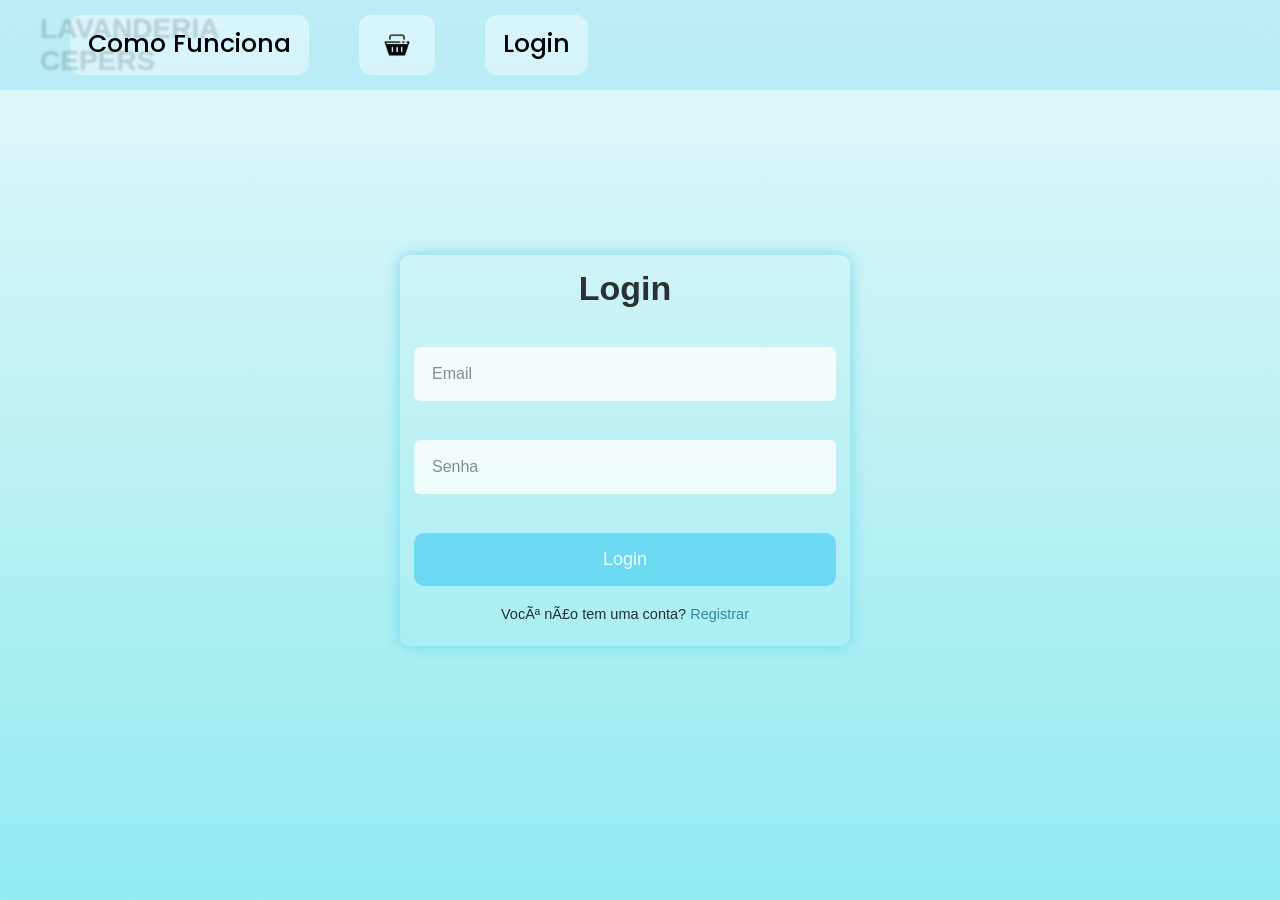
==== RF001_Login/index.html @ 3869cefd "RF001-login" ====
<!DOCTYPE html>
<html lang="en">
<head>
    <meta charset="pt-br">
    <meta name="viewport" content="width=device-width, initial-scale=1.0">
    <title>Login</title>
    <link rel="stylesheet" href="style.css">
    <link rel="preconnect" href="https://fonts.googleapis.com">
<link rel="preconnect" href="https://fonts.gstatic.com" crossorigin>
<link href="https://fonts.googleapis.com/css2?family=Bebas+Neue&family=Poppins:ital,wght@0,100;0,200;0,300;0,400;0,500;0,600;0,700;0,800;0,900;1,100;1,200;1,300;1,400;1,500;1,600;1,700;1,800;1,900&display=swap" rel="stylesheet">
</head>
<body>
    
    <div class="container">
        <div class="form-box active" id="login-form">
           <form action="">
  <h2>Login</h2>
  <input type="Email" name="Email" placeholder="Email" required>
  <input type="password" name="Senha" placeholder="Senha" required>
  <button type="submit" name="Login">Login</button>
  <p>Você não tem uma conta? <a href="#" onclick="showForm('registrar-form')">Registrar</a></p>
  
  <!-- ✅ adicione isso aqui -->
  <p id="mensagem-erro" style="display:none; color:red; text-align:center;">
    Email ou senha incorretos!
  </p>
            </form>
        </div>
    </div>

     <div class="container">
        <div class="form-box" id="registrar-form">
            <form action="">
                <h2>Registrar</h2>
                <input type="text" name="Name" placeholder="Nome" required>
                <input type="Email" name="Email" placeholder="Email" required>
                <input type="password" name="Senha" placeholder="Senha" required>
                <select name="role" required>
                    <option value="">Cliente ou Funcionário</option>
                    <option value="user">Cliente</option>
                    <option value="admin">Funcionário</option>

               </select>
                <button type="submit" name="registrar">Registrar</button>
                <p>Você já possui tem uma conta? <a href="#" onclick="showForm('login-form')">Login</a></p>
            </form>
        </div>
    </div>

    <nav class="navbar">
        <div class="logo" id="pginicial" img scr="">LAVANDERIA CEPERS</div>

        <div class="menu">
           <a href="#">Como Funciona</a>
           <a href="#"><img src="../Imagens/carrinho.png" alt="carrinho"></a>
           <a href="#" onclick="showForm('login-form')">Login</a>
        </div>
    </nav>
   
     <script src="script.js"></script>

<div class="background">
  <img src="login.logo.png" class="logo l1">
  <img src="login.logo.png" class="logo l2">
  <img src="login.logo.png" class="logo l3">
</div>

</div>
</body>
</html>
---- RF001_Login/style.css ----
:root{
    #indentidade
    --cor-principal:rgb(55 , 201 , 238);
    --cor-hover-primaria:rgb(92,212,242);

    #estrutura
    --cor-fundo: rgb(231, 247, 248);
    --cor-box: rgb(248, 252, 253);

    #texto
    --cor-texto:rgb(30, 41, 59);
}
*{
    margin: 0;
    padding: 0%;
    box-sizing: border-box;
    font-family:Arial, Helvetica, sans-serif;

}

body{
    display:flex;
    justify-content: center;    
    align-items: center;
    min-height: 100vh;
    background: linear-gradient( rgb(231, 247, 248) , rgb(145, 235, 240));
    color:var(--cor-principal);
    font-size: 55px;
}

.container {
    margin: 0 15px;
    opacity: 0.8;
  transition: transform 0.25s ease, box-shadow 0.25s ease;
  animation: fadeUp 0.4s ease-out forwards;
}
.container:hover{
    transform: scale(1.1);
}

.form-box{
    width: 100%;
    max-width: 450px;
    padding: 14px;
    background: var(--cor-principal);
    backdrop-filter: blur(10px);
    -webkit-backdrop-filter: blur(10px);
    border-radius: 10px;
    box-shadow: 0 0 15px rgb(92, 212, 242);
    display: none;
    
}

.form-box.active{
    display: block;
}

h2{
    font-size: 34px;
    text-align: center;
    margin-bottom: 20px;
    color: var(--cor-texto);
}
input,
select {
width: 100%;
padding: 18px;
background-color: rgb(255, 255, 255);
border-radius: 6px;
border: none;
outline: none;
font-size: 16px;
color: var(--cor-texto);
margin-bottom: 20px;
}   

button{
    width: 100%;
    padding: 16px;
    background: var(--cor-hover-primaria);
    border-radius: 10px;
    border: none;
    cursor: pointer;
    font-size: 18px;
    color: white;
    font-weight: 500;
    margin-bottom: 20px;
    transition: 0.25s ease;

}
button:hover{
    background: rgb(67, 157, 179);
    transform: scale(1.02);
    box-shadow: 0 12px 30px rgb(39, 111, 130);
}

p{
    font-size: 14.5px;
    text-align: center;
    margin-bottom: 10px;
}
p a {
color: rgb(20, 110, 146);
text-decoration: none;
}
p a :hover{
    text-decoration: underline;
}
.navbar{
    position: fixed;
    top: 0;
    left: 0;
    width: 100%;
    display: flex;
    justify-content: space-between;
    align-items: center;
    background: rgba(92,212,242,0.3);
    padding: 15px 40px;
    backdrop-filter: blur(10px);
    font-family: system-ui, -apple-system, BlinkMacSystemFont, 'Segoe UI', Roboto, Oxygen, Ubuntu, Cantarell, 'Open Sans', 'Helvetica Neue', sans-serif;
}
.menu{
    display: flex;
    gap: 20px;
    font-size: 25px;
}
.menu a{
    margin-left: 30px;
    font-family: "Poppins", sans-serif;
    text-decoration: none;
    color: var(--cor-texto);
    padding: 10px 18px;
    border-radius: 12px;
    font-weight: 500;
    background: rgba(255, 255, 255, 0.40);
    backdrop-filter:  (6px);
    transition: all 0.25s ease;
    

}
.menu a:hover{
    background: rgba(rgb(255, 255, 255), rgb(255, 255, 255), rgb(255, 255, 255), 0.55);
    transform: scale(1.1);
    transition: 0.25;
}
.logo{
    font-size: 28px;
    font-weight: bold;
}
.menu img{
    width: 40px;
    height: auto;
    padding: 0;
    display: block;
}

/* inicio */
body {
  margin: 0;
  overflow: hidden;
}

.background {
  position: fixed;
  width: 100%;
  height: 100%;
  z-index: -1;
}

/* estilo geral */
.logo {
  position: absolute;
  width: 80px;
  opacity: 0.15;
  filter: blur(1px);
}

/* posições iniciais + animação */
.l1 {
  left: 0%;
  right: 100%;
  top: 100%;
  animation: moveDiagonal 24s linear infinite;
}

.l2 {
  left: 10%;
  right: 100%;
  top: 100%;
  animation: moveDiagonal 24s linear infinite;
}

.l3 {
  left: 20%;
  right: 100%;
  top: 100%;
  animation: moveDiagonal 24s linear infinite;
}

.l4 {
  left: 100%;
  top: 70%;
  animation: moveLeft 22s linear infinite;
}

.l5 {
  left: 50%;
  top: 100%;
  animation: moveDiagonal 25s linear infinite;
}

/* animações */
@keyframes moveUp {
  from { transform: translateY(0); }
  to { transform: translateY(-120vh); }
}

@keyframes moveDown {
  from { transform: translateY(0); }
  to { transform: translateY(120vh); }
}

@keyframes moveRight {
  from { transform: translateX(0); }
  to { transform: translateX(120vw); }
}

@keyframes moveLeft {
  from { transform: translateX(0); }
  to { transform: translateX(-120vw); }
}

@keyframes moveDiagonal {
  from { transform: translate(0, 0); }
  to { transform: translate(100vw, -120vh); }
}
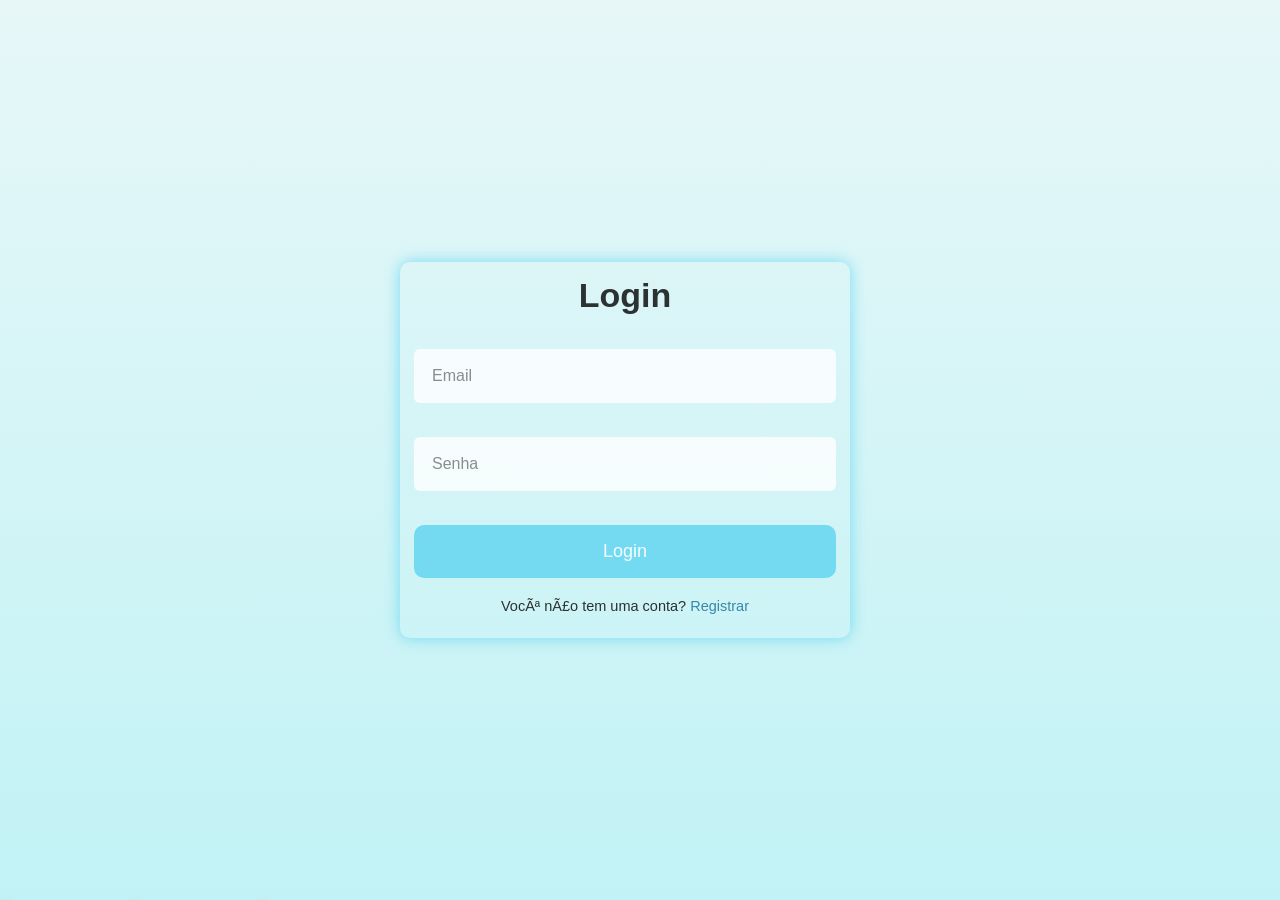
==== commit d14959d2: "pagina inicial e login livre de erros" ====
--- a/RF001_Login/index.html
+++ b/RF001_Login/index.html
@@ -47,16 +47,6 @@
         </div>
     </div>
 
-    <nav class="navbar">
-        <div class="logo" id="pginicial" img scr="">LAVANDERIA CEPERS</div>
-
-        <div class="menu">
-           <a href="#">Como Funciona</a>
-           <a href="#"><img src="../Imagens/carrinho.png" alt="carrinho"></a>
-           <a href="#" onclick="showForm('login-form')">Login</a>
-        </div>
-    </nav>
-   
      <script src="script.js"></script>
 
 <div class="background">
--- a/RF001_Login/style.css
+++ b/RF001_Login/style.css
@@ -1,7 +1,7 @@
 :root{
     #indentidade
-    --cor-principal:rgb(55 , 201 , 238);
-    --cor-hover-primaria:rgb(92,212,242);
+    --cor-principal:rgb(55, 201, 238);
+    --cor-hover-primaria:rgb(92, 212, 242);
 
     #estrutura
     --cor-fundo: rgb(231, 247, 248);
@@ -23,9 +23,9 @@
     justify-content: center;    
     align-items: center;
     min-height: 100vh;
-    background: linear-gradient( rgb(231, 247, 248) , rgb(145, 235, 240));
+    background: linear-gradient( rgb(231, 247, 248) , rgb(193, 242, 245));
     color:var(--cor-principal);
-    font-size: 55px;
+    font-size: 50px;
 }
 
 .container {
@@ -106,55 +106,7 @@
 p a :hover{
     text-decoration: underline;
 }
-.navbar{
-    position: fixed;
-    top: 0;
-    left: 0;
-    width: 100%;
-    display: flex;
-    justify-content: space-between;
-    align-items: center;
-    background: rgba(92,212,242,0.3);
-    padding: 15px 40px;
-    backdrop-filter: blur(10px);
-    font-family: system-ui, -apple-system, BlinkMacSystemFont, 'Segoe UI', Roboto, Oxygen, Ubuntu, Cantarell, 'Open Sans', 'Helvetica Neue', sans-serif;
-}
-.menu{
-    display: flex;
-    gap: 20px;
-    font-size: 25px;
-}
-.menu a{
-    margin-left: 30px;
-    font-family: "Poppins", sans-serif;
-    text-decoration: none;
-    color: var(--cor-texto);
-    padding: 10px 18px;
-    border-radius: 12px;
-    font-weight: 500;
-    background: rgba(255, 255, 255, 0.40);
-    backdrop-filter:  (6px);
-    transition: all 0.25s ease;
-    
 
-}
-.menu a:hover{
-    background: rgba(rgb(255, 255, 255), rgb(255, 255, 255), rgb(255, 255, 255), 0.55);
-    transform: scale(1.1);
-    transition: 0.25;
-}
-.logo{
-    font-size: 28px;
-    font-weight: bold;
-}
-.menu img{
-    width: 40px;
-    height: auto;
-    padding: 0;
-    display: block;
-}
-
-/* inicio */
 body {
   margin: 0;
   overflow: hidden;
@@ -233,4 +185,5 @@
 @keyframes moveDiagonal {
   from { transform: translate(0, 0); }
   to { transform: translate(100vw, -120vh); }
-}+}
+=======
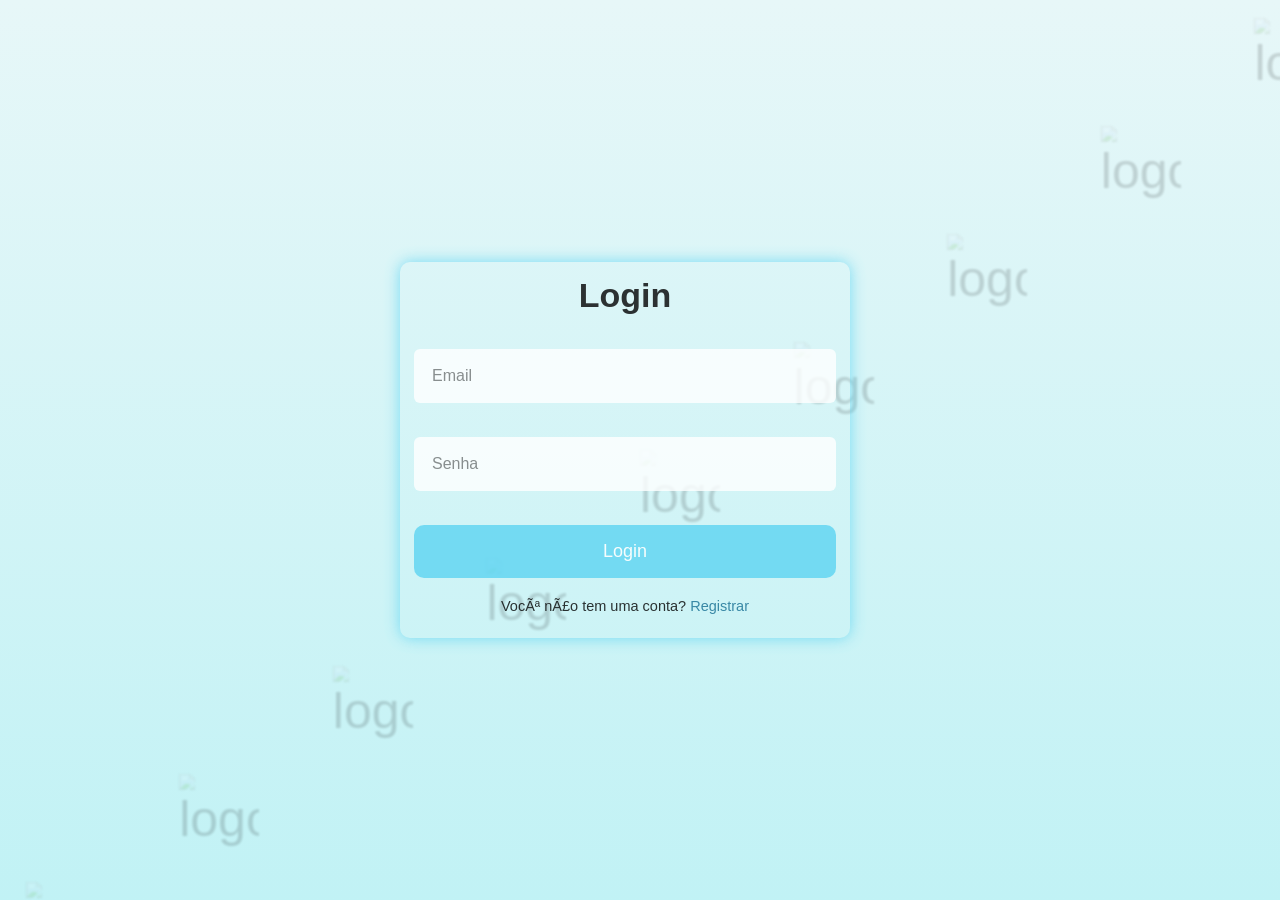
==== commit db80aa06: "login prototipo" ====
--- a/RF001_Login/index.html
+++ b/RF001_Login/index.html
@@ -47,12 +47,24 @@
         </div>
     </div>
 
+    <nav class="navbar">
+    </nav>
+   
      <script src="script.js"></script>
 
 <div class="background">
-  <img src="login.logo.png" class="logo l1">
-  <img src="login.logo.png" class="logo l2">
-  <img src="login.logo.png" class="logo l3">
+    <img src="Imagens/logo2.png" alt="logo" class="logo l1">
+    <img src="Imagens/logo2.png" alt="logo" class="logo l2">
+    <img src="Imagens/logo2.png" alt="logo" class="logo l3">
+    <img src="Imagens/logo2.png" alt="logo" class="logo l4">
+    <img src="Imagens/logo2.png" alt="logo" class="logo l5">
+    <img src="Imagens/logo2.png" alt="logo" class="logo l6">
+    <img src="Imagens/logo2.png" alt="logo" class="logo l7">
+    <img src="Imagens/logo2.png" alt="logo" class="logo l8">
+    <img src="Imagens/logo2.png" alt="logo" class="logo l9">
+    <img src="Imagens/logo2.png" alt="logo" class="logo l10">
+    <img src="Imagens/logo2.png" alt="logo" class="logo l11">
+    <img src="Imagens/logo2.png" alt="logo" class="logo l12">
 </div>
 
 </div>
--- a/RF001_Login/style.css
+++ b/RF001_Login/style.css
@@ -106,7 +106,7 @@
 p a :hover{
     text-decoration: underline;
 }
-
+/* inicio */
 body {
   margin: 0;
   overflow: hidden;
@@ -114,8 +114,8 @@
 
 .background {
   position: fixed;
-  width: 100%;
-  height: 100%;
+  width:120%;
+  height: 120%;
   z-index: -1;
 }
 
@@ -129,37 +129,78 @@
 
 /* posições iniciais + animação */
 .l1 {
-  left: 0%;
-  right: 100%;
-  top: 100%;
-  animation: moveDiagonal 24s linear infinite;
-}
-
+        left: 0%;
+        right: 100%;
+        top: 100%;
+        animation: moveDiagonal 24s linear infinite;
+}
 .l2 {
-  left: 10%;
-  right: 100%;
-  top: 100%;
-  animation: moveDiagonal 24s linear infinite;
-}
-
+        left: 10%;
+        right: 120%;
+        top: 90%;
+        animation: moveDiagonal 24s linear infinite;
+}
 .l3 {
-  left: 20%;
-  right: 100%;
-  top: 100%;
-  animation: moveDiagonal 24s linear infinite;
-}
-
+        left: 20%;
+        right: 140%;
+        top: 80%;
+        animation: moveDiagonal 24s linear infinite;
+}
 .l4 {
-  left: 100%;
-  top: 70%;
-  animation: moveLeft 22s linear infinite;
-}
-
+        left: 30%;
+        right: 130%;
+        top: 70%;
+        animation: moveDiagonal 24s linear infinite;
+}
 .l5 {
-  left: 50%;
-  top: 100%;
-  animation: moveDiagonal 25s linear infinite;
-}
+        left: 40%;
+        right: 140%;
+        top: 60%;
+        animation: moveDiagonal 24s linear infinite;
+}
+.l6 {
+        left: 50%;
+        right: 150%;
+        top: 50%;
+        animation: moveDiagonal 24s linear infinite;
+}
+.l7 {
+        left: 60%;
+        right: 160%;
+        top: 40%;
+        animation: moveDiagonal 24s linear infinite;
+}
+.l8 {
+        left: 70%;
+        right: 135%;
+        top: 30%;
+        animation: moveDiagonal 24s linear infinite;
+}
+.l9 {
+        left: 80%;
+        right: 180%;
+        top: 20%;
+        animation: moveDiagonal 24s linear infinite;
+}
+.l10 {
+        left: 90%;
+        right: 190%;
+        top: 10%;
+        animation: moveDiagonal 24s linear infinite;
+}
+.l11 {
+        left: -10%;
+        right: 110%;
+        top: 110%;
+        animation: moveDiagonal 24s linear infinite;
+}
+.l12 {
+        left: -20%;
+        right: 120%;
+        top: 120%;
+        animation: moveDiagonal 24s linear infinite;
+}
+
 
 /* animações */
 @keyframes moveUp {
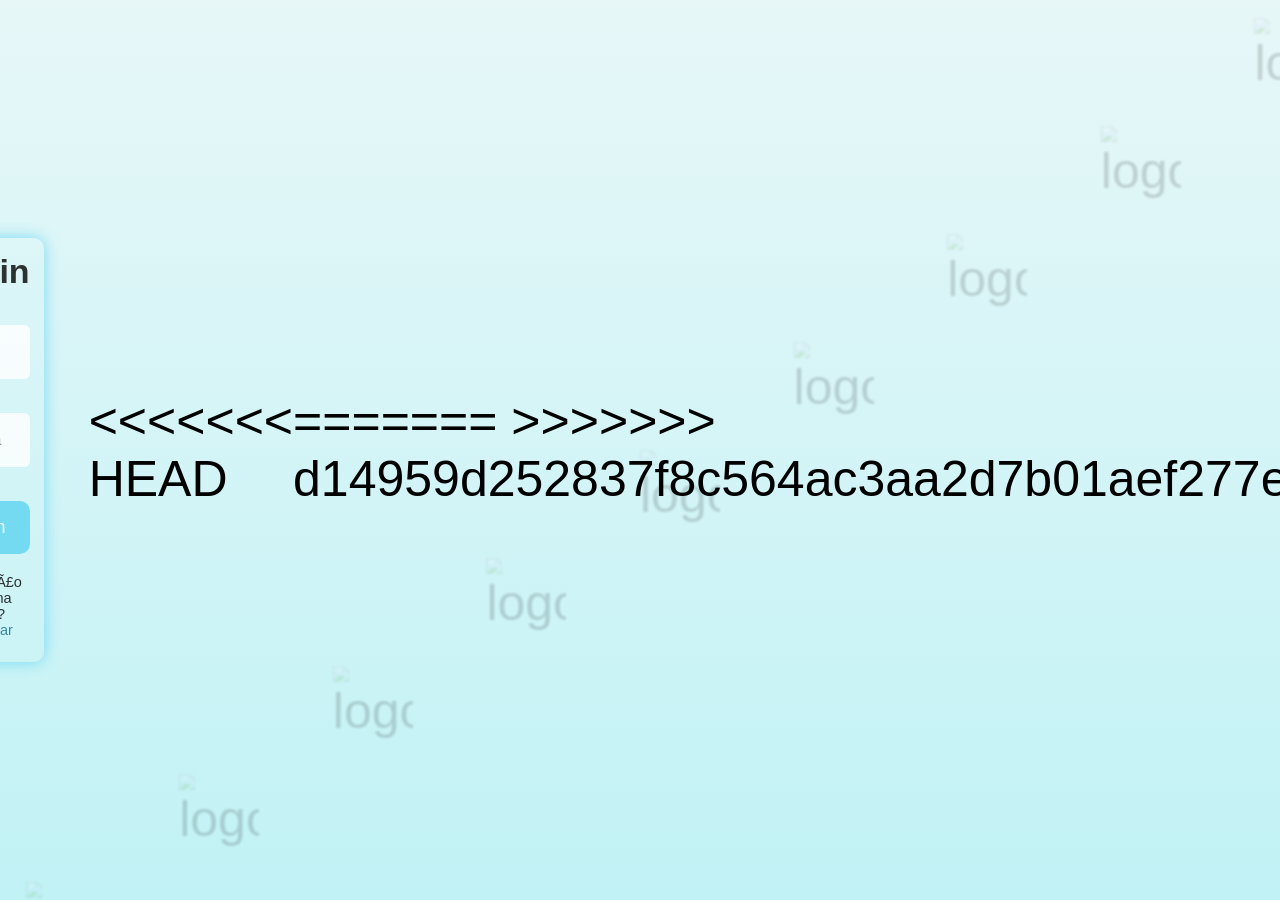
==== commit 0cffcce2: "login test" ====
--- a/RF001_Login/index.html
+++ b/RF001_Login/index.html
@@ -47,9 +47,12 @@
         </div>
     </div>
 
+<<<<<<< HEAD
     <nav class="navbar">
     </nav>
    
+=======
+>>>>>>> d14959d252837f8c564ac3aa2d7b01aef277ed9d
      <script src="script.js"></script>
 
 <div class="background">
--- a/RF001_Login/style.css
+++ b/RF001_Login/style.css
@@ -106,7 +106,11 @@
 p a :hover{
     text-decoration: underline;
 }
+<<<<<<< HEAD
 /* inicio */
+=======
+
+>>>>>>> d14959d252837f8c564ac3aa2d7b01aef277ed9d
 body {
   margin: 0;
   overflow: hidden;
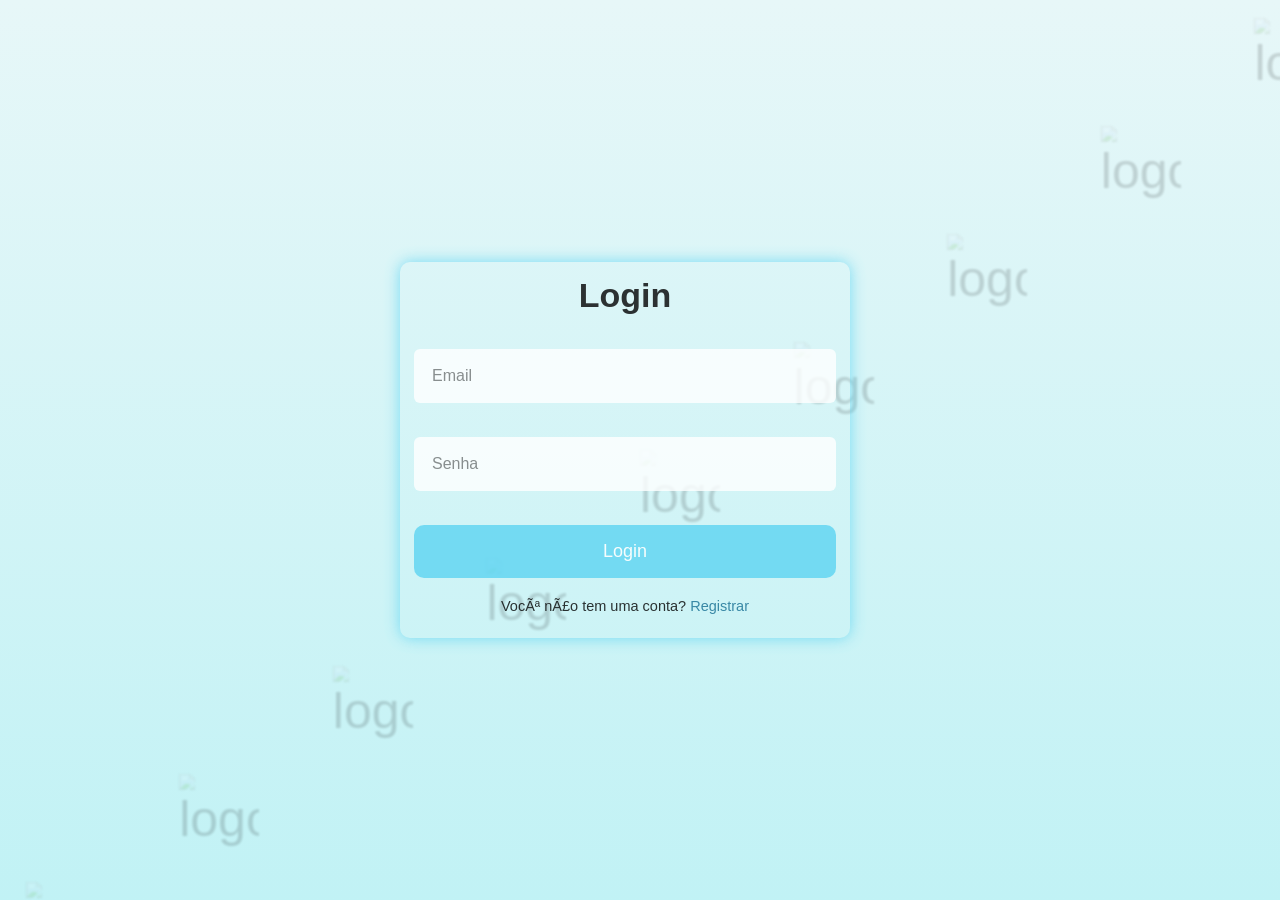
==== commit b5f7c335: "primeira atuzalização do finalizar pedido" ====
--- a/RF001_Login/index.html
+++ b/RF001_Login/index.html
@@ -47,12 +47,7 @@
         </div>
     </div>
 
-<<<<<<< HEAD
-    <nav class="navbar">
-    </nav>
-   
-=======
->>>>>>> d14959d252837f8c564ac3aa2d7b01aef277ed9d
+
      <script src="script.js"></script>
 
 <div class="background">
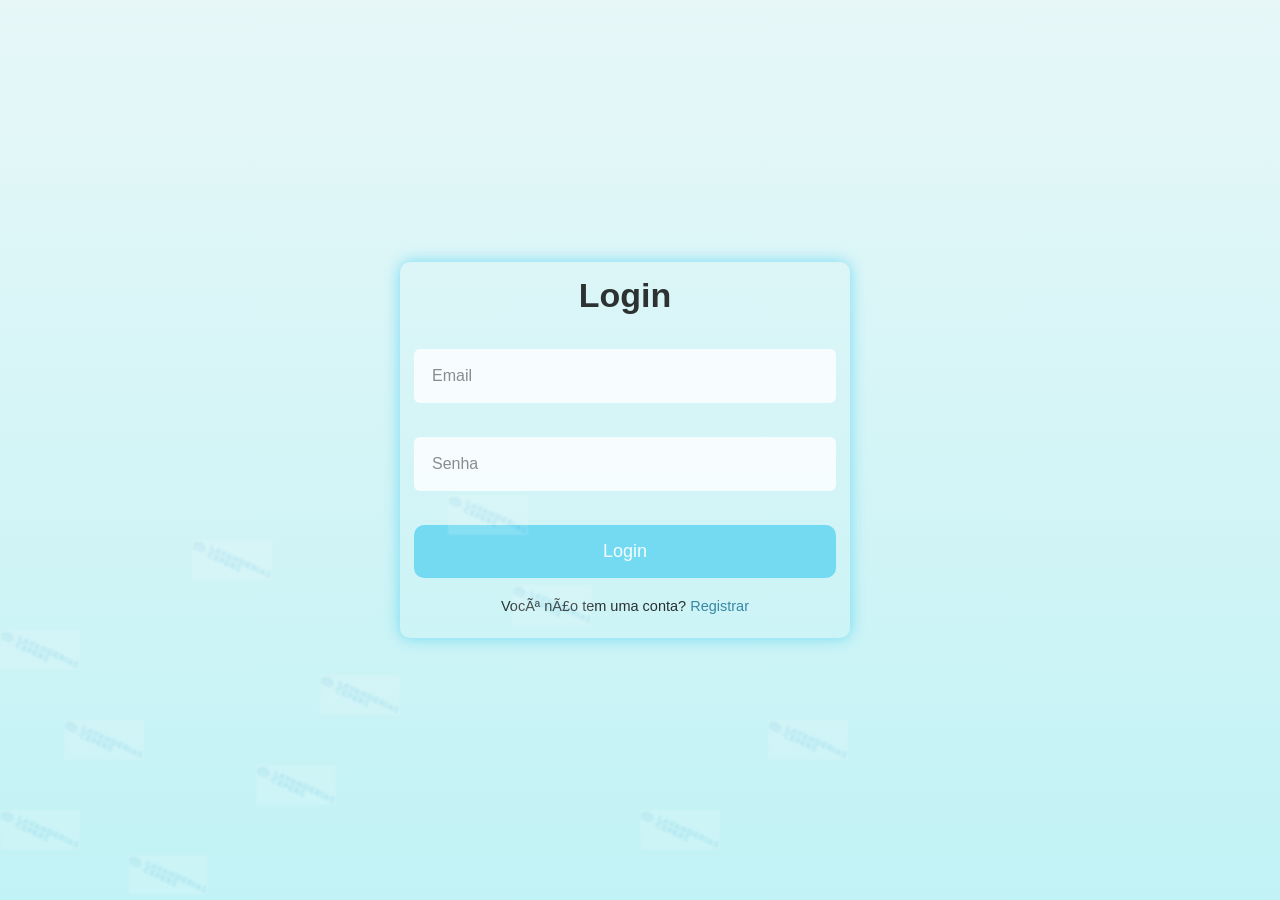
==== commit 44d1b990: "ignora" ====
--- a/RF001_Login/index.html
+++ b/RF001_Login/index.html
@@ -47,24 +47,30 @@
         </div>
     </div>
 
-
+    <nav class="navbar">
+    </nav>
+   
      <script src="script.js"></script>
 
 <div class="background">
-    <img src="Imagens/logo2.png" alt="logo" class="logo l1">
-    <img src="Imagens/logo2.png" alt="logo" class="logo l2">
-    <img src="Imagens/logo2.png" alt="logo" class="logo l3">
-    <img src="Imagens/logo2.png" alt="logo" class="logo l4">
-    <img src="Imagens/logo2.png" alt="logo" class="logo l5">
-    <img src="Imagens/logo2.png" alt="logo" class="logo l6">
-    <img src="Imagens/logo2.png" alt="logo" class="logo l7">
-    <img src="Imagens/logo2.png" alt="logo" class="logo l8">
-    <img src="Imagens/logo2.png" alt="logo" class="logo l9">
-    <img src="Imagens/logo2.png" alt="logo" class="logo l10">
-    <img src="Imagens/logo2.png" alt="logo" class="logo l11">
-    <img src="Imagens/logo2.png" alt="logo" class="logo l12">
+    <img src="/Imagens/logo2.png" alt="logo" class="logo l1">
+    <img src="/Imagens/logo2.png" alt="logo" class="logo l2">
+    <img src="/Imagens/logo2.png" alt="logo" class="logo l3">
+    <img src="/Imagens/logo2.png" alt="logo" class="logo l4">
+    <img src="/Imagens/logo2.png" alt="logo" class="logo l5">
+    <img src="/Imagens/logo2.png" alt="logo" class="logo l6">
+    <img src="/Imagens/logo2.png" alt="logo" class="logo l7">
+    <img src="/Imagens/logo2.png" alt="logo" class="logo l8">
+    <img src="/Imagens/logo2.png" alt="logo" class="logo l9">
+    <img src="/Imagens/logo2.png" alt="logo" class="logo l10">
+    <img src="/Imagens/logo2.png" alt="logo" class="logo l11">
+    <img src="/Imagens/logo2.png" alt="logo" class="logo l12">
+    <!-- ... l2 até l12 -->
 </div>
 
+<div class="login-card">
+  <!-- seu formulário aqui -->
+</div>
 </div>
 </body>
 </html>
--- a/RF001_Login/style.css
+++ b/RF001_Login/style.css
@@ -1,126 +1,132 @@
-:root{
-    #indentidade
-    --cor-principal:rgb(55, 201, 238);
-    --cor-hover-primaria:rgb(92, 212, 242);
-
-    #estrutura
-    --cor-fundo: rgb(231, 247, 248);
-    --cor-box: rgb(248, 252, 253);
-
-    #texto
-    --cor-texto:rgb(30, 41, 59);
-}
-*{
-    margin: 0;
-    padding: 0%;
-    box-sizing: border-box;
-    font-family:Arial, Helvetica, sans-serif;
-
-}
-
-body{
-    display:flex;
-    justify-content: center;    
-    align-items: center;
-    min-height: 100vh;
-    background: linear-gradient( rgb(231, 247, 248) , rgb(193, 242, 245));
-    color:var(--cor-principal);
-    font-size: 50px;
+:root {
+  #indentidade --cor-principal: rgb(55, 201, 238);
+  --cor-hover-primaria: rgb(92, 212, 242);
+
+  #estrutura --cor-fundo: rgb(231, 247, 248);
+  --cor-box: rgb(248, 252, 253);
+
+  #texto --cor-texto: rgb(30, 41, 59);
+}
+
+* {
+  margin: 0;
+  padding: 0%;
+  box-sizing: border-box;
+  font-family: Arial, Helvetica, sans-serif;
+
+}
+
+body {
+  display: flex;
+  justify-content: center;
+  align-items: center;
+  min-height: 100vh;
+  background: linear-gradient(rgb(231, 247, 248), rgb(193, 242, 245));
+  color: var(--cor-principal);
+  font-size: 50px;
 }
 
 .container {
-    margin: 0 15px;
-    opacity: 0.8;
+  margin: 0 15px;
+  opacity: 0.8;
   transition: transform 0.25s ease, box-shadow 0.25s ease;
   animation: fadeUp 0.4s ease-out forwards;
 }
-.container:hover{
-    transform: scale(1.1);
-}
-
-.form-box{
-    width: 100%;
-    max-width: 450px;
-    padding: 14px;
-    background: var(--cor-principal);
-    backdrop-filter: blur(10px);
-    -webkit-backdrop-filter: blur(10px);
-    border-radius: 10px;
-    box-shadow: 0 0 15px rgb(92, 212, 242);
-    display: none;
-    
-}
-
-.form-box.active{
-    display: block;
-}
-
-h2{
-    font-size: 34px;
-    text-align: center;
-    margin-bottom: 20px;
-    color: var(--cor-texto);
-}
+
+.container:hover {
+  transform: scale(1.1);
+}
+
+.form-box {
+  width: 100%;
+  max-width: 450px;
+  padding: 14px;
+  background: var(--cor-principal);
+  backdrop-filter: blur(10px);
+  -webkit-backdrop-filter: blur(10px);
+  border-radius: 10px;
+  box-shadow: 0 0 15px rgb(92, 212, 242);
+  display: none;
+
+}
+
+.form-box.active {
+  display: block;
+}
+
+h2 {
+  font-size: 34px;
+  text-align: center;
+  margin-bottom: 20px;
+  color: var(--cor-texto);
+}
+
 input,
 select {
-width: 100%;
-padding: 18px;
-background-color: rgb(255, 255, 255);
-border-radius: 6px;
-border: none;
-outline: none;
-font-size: 16px;
-color: var(--cor-texto);
-margin-bottom: 20px;
-}   
-
-button{
-    width: 100%;
-    padding: 16px;
-    background: var(--cor-hover-primaria);
-    border-radius: 10px;
-    border: none;
-    cursor: pointer;
-    font-size: 18px;
-    color: white;
-    font-weight: 500;
-    margin-bottom: 20px;
-    transition: 0.25s ease;
-
-}
-button:hover{
-    background: rgb(67, 157, 179);
-    transform: scale(1.02);
-    box-shadow: 0 12px 30px rgb(39, 111, 130);
-}
-
-p{
-    font-size: 14.5px;
-    text-align: center;
-    margin-bottom: 10px;
-}
+  width: 100%;
+  padding: 18px;
+  background-color: rgb(255, 255, 255);
+  border-radius: 6px;
+  border: none;
+  outline: none;
+  font-size: 16px;
+  color: var(--cor-texto);
+  margin-bottom: 20px;
+}
+
+button {
+  width: 100%;
+  padding: 16px;
+  background: var(--cor-hover-primaria);
+  border-radius: 10px;
+  border: none;
+  cursor: pointer;
+  font-size: 18px;
+  color: white;
+  font-weight: 500;
+  margin-bottom: 20px;
+  transition: 0.25s ease;
+
+}
+
+button:hover {
+  background: rgb(67, 157, 179);
+  transform: scale(1.02);
+  box-shadow: 0 12px 30px rgb(39, 111, 130);
+}
+
+p {
+  font-size: 14.5px;
+  text-align: center;
+  margin-bottom: 10px;
+}
+
 p a {
-color: rgb(20, 110, 146);
-text-decoration: none;
-}
-p a :hover{
-    text-decoration: underline;
-}
-<<<<<<< HEAD
-/* inicio */
-=======
-
->>>>>>> d14959d252837f8c564ac3aa2d7b01aef277ed9d
+  color: rgb(20, 110, 146);
+  text-decoration: none;
+}
+
+p a :hover {
+  text-decoration: underline;
+}
+
+HEAD
+
+/* Faz a página inteira ser o fundo */
 body {
   margin: 0;
   overflow: hidden;
+  /* evita scrollbar durante animação */
 }
 
 .background {
   position: fixed;
-  width:120%;
-  height: 120%;
-  z-index: -1;
+  width: 100vw;
+  height: 100vh;
+  top: 0;
+  left: 0;
+  z-index: 0;
+  /* fica atrás do card de login */
 }
 
 /* estilo geral */
@@ -131,104 +137,144 @@
   filter: blur(1px);
 }
 
-/* posições iniciais + animação */
+/* Animação de canto a canto — diagonal */
+@keyframes moveDiagonal {
+  0% {
+    transform: translate(0, 0);
+  }
+
+  100% {
+    transform: translate(100vw, -100vh);
+  }
+}
+
+/* Cada logo começa num ponto diferente da borda inferior/esquerda */
 .l1 {
-        left: 0%;
-        right: 100%;
-        top: 100%;
-        animation: moveDiagonal 24s linear infinite;
-}
+  left: 0%;
+  top: 90%;
+  animation: moveDiagonal 20s linear infinite;
+}
+
 .l2 {
-        left: 10%;
-        right: 120%;
-        top: 90%;
-        animation: moveDiagonal 24s linear infinite;
-}
+  left: 10%;
+  top: 95%;
+  animation: moveDiagonal 22s linear infinite;
+}
+
 .l3 {
-        left: 20%;
-        right: 140%;
-        top: 80%;
-        animation: moveDiagonal 24s linear infinite;
-}
+  left: 20%;
+  top: 85%;
+  animation: moveDiagonal 18s linear infinite;
+}
+
 .l4 {
-        left: 30%;
-        right: 130%;
-        top: 70%;
-        animation: moveDiagonal 24s linear infinite;
-}
+  left: 30%;
+  top: 100%;
+  animation: moveDiagonal 25s linear infinite;
+}
+
 .l5 {
-        left: 40%;
-        right: 140%;
-        top: 60%;
-        animation: moveDiagonal 24s linear infinite;
-}
+  left: 0%;
+  top: 70%;
+  animation: moveDiagonal 21s linear infinite;
+}
+
 .l6 {
-        left: 50%;
-        right: 150%;
-        top: 50%;
-        animation: moveDiagonal 24s linear infinite;
-}
+  left: 5%;
+  top: 80%;
+  animation: moveDiagonal 23s linear infinite;
+}
+
 .l7 {
-        left: 60%;
-        right: 160%;
-        top: 40%;
-        animation: moveDiagonal 24s linear infinite;
-}
+  left: 15%;
+  top: 60%;
+  animation: moveDiagonal 19s linear infinite;
+}
+
 .l8 {
-        left: 70%;
-        right: 135%;
-        top: 30%;
-        animation: moveDiagonal 24s linear infinite;
-}
+  left: 25%;
+  top: 75%;
+  animation: moveDiagonal 24s linear infinite;
+}
+
 .l9 {
-        left: 80%;
-        right: 180%;
-        top: 20%;
-        animation: moveDiagonal 24s linear infinite;
-}
+  left: 35%;
+  top: 55%;
+  animation: moveDiagonal 20s linear infinite;
+}
+
 .l10 {
-        left: 90%;
-        right: 190%;
-        top: 10%;
-        animation: moveDiagonal 24s linear infinite;
-}
+  left: 40%;
+  top: 65%;
+  animation: moveDiagonal 22s linear infinite;
+}
+
 .l11 {
-        left: -10%;
-        right: 110%;
-        top: 110%;
-        animation: moveDiagonal 24s linear infinite;
-}
+  left: 50%;
+  top: 90%;
+  animation: moveDiagonal 17s linear infinite;
+}
+
 .l12 {
-        left: -20%;
-        right: 120%;
-        top: 120%;
-        animation: moveDiagonal 24s linear infinite;
+  left: 60%;
+  top: 80%;
+  animation: moveDiagonal 26s linear infinite;
 }
 
 
 /* animações */
 @keyframes moveUp {
-  from { transform: translateY(0); }
-  to { transform: translateY(-120vh); }
+  from {
+    transform: translateY(0);
+  }
+
+  to {
+    transform: translateY(-120vh);
+  }
 }
 
 @keyframes moveDown {
-  from { transform: translateY(0); }
-  to { transform: translateY(120vh); }
+  from {
+    transform: translateY(0);
+  }
+
+  to {
+    transform: translateY(120vh);
+  }
 }
 
 @keyframes moveRight {
-  from { transform: translateX(0); }
-  to { transform: translateX(120vw); }
+  from {
+    transform: translateX(0);
+  }
+
+  to {
+    transform: translateX(120vw);
+  }
 }
 
 @keyframes moveLeft {
-  from { transform: translateX(0); }
-  to { transform: translateX(-120vw); }
+  from {
+    transform: translateX(0);
+  }
+
+  to {
+    transform: translateX(-120vw);
+  }
 }
 
 @keyframes moveDiagonal {
-  from { transform: translate(0, 0); }
-  to { transform: translate(100vw, -120vh); }
-}
-=======+  from {
+    transform: translate(0, 0);
+  }
+
+  to {
+    transform: translate(100vw, -120vh);
+  }
+}
+
+.login-card {
+  position: relative;
+  z-index: 1;
+  /* fica na frente dos logos */
+}
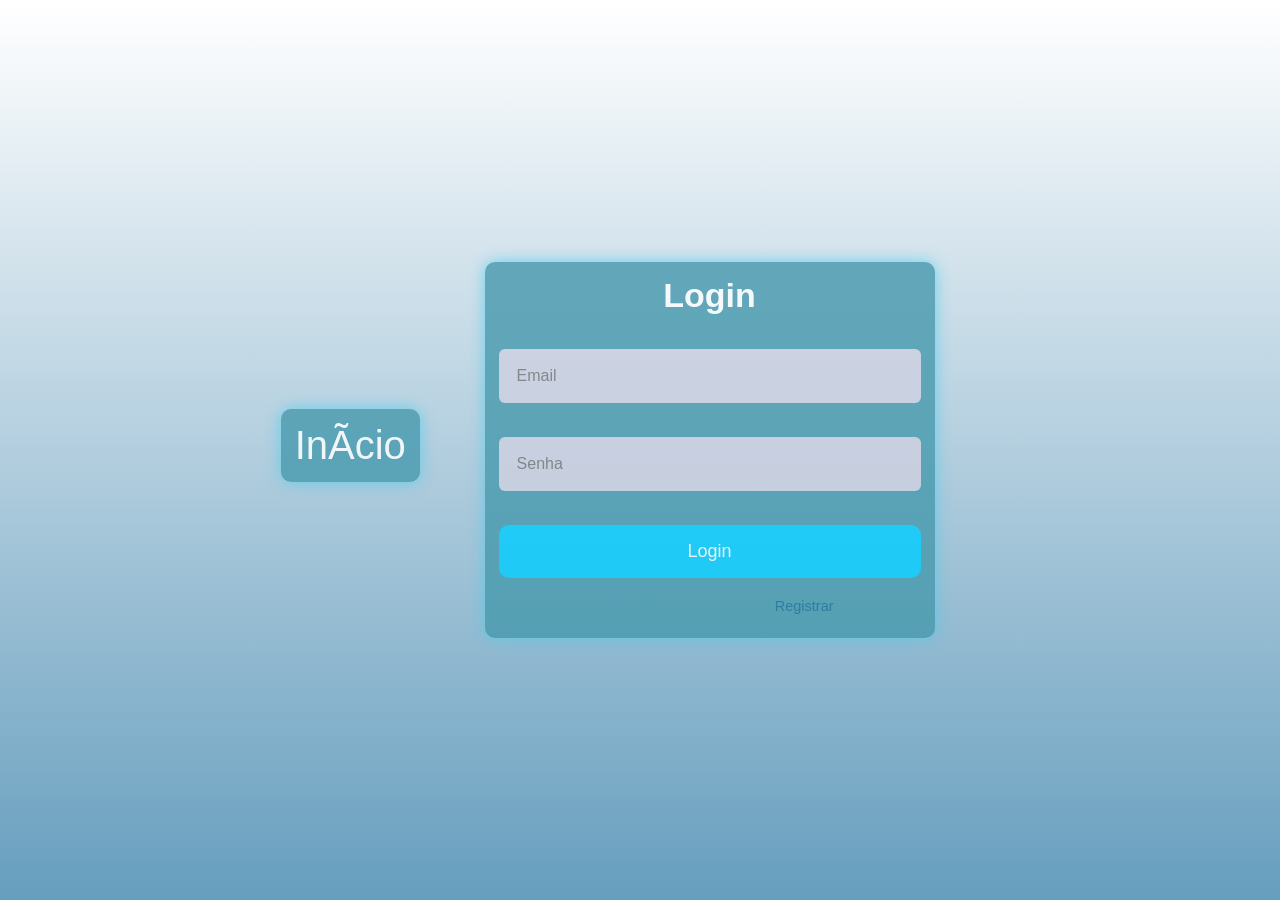
==== commit c1cfb524: "versão final" ====
--- a/RF001_Login/index.html
+++ b/RF001_Login/index.html
@@ -10,6 +10,11 @@
 <link href="https://fonts.googleapis.com/css2?family=Bebas+Neue&family=Poppins:ital,wght@0,100;0,200;0,300;0,400;0,500;0,600;0,700;0,800;0,900;1,100;1,200;1,300;1,400;1,500;1,600;1,700;1,800;1,900&display=swap" rel="stylesheet">
 </head>
 <body>
+    <div class="container">
+        <form action="">
+        <p><a class="nav-acess" href="../RF002_Pg_Inicial/index.html">Início</a></p>
+    </form>
+</div>
     
     <div class="container">
         <div class="form-box active" id="login-form">
@@ -20,7 +25,6 @@
   <button type="submit" name="Login">Login</button>
   <p>Você não tem uma conta? <a href="#" onclick="showForm('registrar-form')">Registrar</a></p>
   
-  <!-- ✅ adicione isso aqui -->
   <p id="mensagem-erro" style="display:none; color:red; text-align:center;">
     Email ou senha incorretos!
   </p>
@@ -42,35 +46,12 @@
 
                </select>
                 <button type="submit" name="registrar">Registrar</button>
-                <p>Você já possui tem uma conta? <a href="#" onclick="showForm('login-form')">Login</a></p>
-            </form>
+                <p>Você já possui tem uma conta? <a href="#" onclick="showForm('login-form')">Login
         </div>
     </div>
 
-    <nav class="navbar">
-    </nav>
-   
      <script src="script.js"></script>
 
-<div class="background">
-    <img src="/Imagens/logo2.png" alt="logo" class="logo l1">
-    <img src="/Imagens/logo2.png" alt="logo" class="logo l2">
-    <img src="/Imagens/logo2.png" alt="logo" class="logo l3">
-    <img src="/Imagens/logo2.png" alt="logo" class="logo l4">
-    <img src="/Imagens/logo2.png" alt="logo" class="logo l5">
-    <img src="/Imagens/logo2.png" alt="logo" class="logo l6">
-    <img src="/Imagens/logo2.png" alt="logo" class="logo l7">
-    <img src="/Imagens/logo2.png" alt="logo" class="logo l8">
-    <img src="/Imagens/logo2.png" alt="logo" class="logo l9">
-    <img src="/Imagens/logo2.png" alt="logo" class="logo l10">
-    <img src="/Imagens/logo2.png" alt="logo" class="logo l11">
-    <img src="/Imagens/logo2.png" alt="logo" class="logo l12">
-    <!-- ... l2 até l12 -->
-</div>
-
-<div class="login-card">
-  <!-- seu formulário aqui -->
-</div>
 </div>
 </body>
-</html>
+</html>
--- a/RF001_Login/style.css
+++ b/RF001_Login/style.css
@@ -1,13 +1,39 @@
+.nav-acess {
+  margin: -25%;
+  padding: 14px;
+  font-size: 40px;;
+  color: rgb(255, 255, 255);
+    width: 100%;
+    max-width: 450px;
+    padding: 14px;
+    background: var(--cor-principal);
+    backdrop-filter: blur(10px);
+    -webkit-backdrop-filter: blur(10px);
+    border-radius: 10px;
+    box-shadow: 0 0 15px rgb(80, 204, 235);
+    display: flex;
+    
+}
+
 :root {
-  #indentidade --cor-principal: rgb(55, 201, 238);
-  --cor-hover-primaria: rgb(92, 212, 242);
+  /* Identidade */
+  --cor-principal: rgb(70, 153, 173);
+  --cor-hover-primaria: rgb(0, 204, 255);
 
-  #estrutura --cor-fundo: rgb(231, 247, 248);
+  /* Estrutura */
+  --cor-fundo: rgb(231, 247, 248);
   --cor-box: rgb(248, 252, 253);
 
-  #texto --cor-texto: rgb(30, 41, 59);
+  /* Texto */
+  --cor-texto: rgb(255, 255, 255);
 }
 
+* {
+  margin: 0;
+  padding: 0;
+  box-sizing: border-box;
+  font-family: Arial, Helvetica, sans-serif;
+}
 * {
   margin: 0;
   padding: 0%;
@@ -16,14 +42,15 @@
 
 }
 
-body {
-  display: flex;
-  justify-content: center;
-  align-items: center;
-  min-height: 100vh;
-  background: linear-gradient(rgb(231, 247, 248), rgb(193, 242, 245));
-  color: var(--cor-principal);
-  font-size: 50px;
+body{
+    display:flex;
+    justify-content: center;   
+
+    align-items: center;
+    min-height: 100vh;
+    background: linear-gradient( rgb(255, 255, 255) , rgb(102, 158, 190));
+    color:var(--cor-principal);
+    font-size: 50px;
 }
 
 .container {
@@ -37,17 +64,17 @@
   transform: scale(1.1);
 }
 
-.form-box {
-  width: 100%;
-  max-width: 450px;
-  padding: 14px;
-  background: var(--cor-principal);
-  backdrop-filter: blur(10px);
-  -webkit-backdrop-filter: blur(10px);
-  border-radius: 10px;
-  box-shadow: 0 0 15px rgb(92, 212, 242);
-  display: none;
-
+.form-box{
+    width: 100%;
+    max-width: 450px;
+    padding: 14px;
+    background: var(--cor-principal);
+    backdrop-filter: blur(10px);
+    -webkit-backdrop-filter: blur(10px);
+    border-radius: 10px;
+    box-shadow: 0 0 15px rgb(80, 204, 235);
+    display: none;
+    
 }
 
 .form-box.active {
@@ -63,15 +90,35 @@
 
 input,
 select {
-  width: 100%;
-  padding: 18px;
-  background-color: rgb(255, 255, 255);
-  border-radius: 6px;
-  border: none;
-  outline: none;
-  font-size: 16px;
-  color: var(--cor-texto);
-  margin-bottom: 20px;
+width: 100%;
+padding: 18px;
+background-color: #ced0e0;
+border-radius: 6px;
+border: none;
+outline: none;
+font-size: 16px;
+color: var(--cor-texto);
+margin-bottom: 20px;
+}   
+
+button{
+    width: 100%;
+    padding: 16px;
+    background: rgb(42, 154, 182);
+    border-radius: 10px;
+    border: none;
+    cursor: pointer;
+    font-size: 18px;
+    color: rgb(255, 255, 255);
+    font-weight: 500;
+    margin-bottom: 20px;
+    transition: 0.25s ease;
+
+}
+button:hover{
+    background: rgb(67, 157, 179);
+    transform: scale(1.02);
+    box-shadow: 0 12px 30px rgb(6, 29, 36);
 }
 
 button {
@@ -82,7 +129,7 @@
   border: none;
   cursor: pointer;
   font-size: 18px;
-  color: white;
+  color: rgb(255, 255, 255);
   font-weight: 500;
   margin-bottom: 20px;
   transition: 0.25s ease;
@@ -105,176 +152,6 @@
   color: rgb(20, 110, 146);
   text-decoration: none;
 }
-
-p a :hover {
-  text-decoration: underline;
-}
-
-HEAD
-
-/* Faz a página inteira ser o fundo */
-body {
-  margin: 0;
-  overflow: hidden;
-  /* evita scrollbar durante animação */
-}
-
-.background {
-  position: fixed;
-  width: 100vw;
-  height: 100vh;
-  top: 0;
-  left: 0;
-  z-index: 0;
-  /* fica atrás do card de login */
-}
-
-/* estilo geral */
-.logo {
-  position: absolute;
-  width: 80px;
-  opacity: 0.15;
-  filter: blur(1px);
-}
-
-/* Animação de canto a canto — diagonal */
-@keyframes moveDiagonal {
-  0% {
-    transform: translate(0, 0);
-  }
-
-  100% {
-    transform: translate(100vw, -100vh);
-  }
-}
-
-/* Cada logo começa num ponto diferente da borda inferior/esquerda */
-.l1 {
-  left: 0%;
-  top: 90%;
-  animation: moveDiagonal 20s linear infinite;
-}
-
-.l2 {
-  left: 10%;
-  top: 95%;
-  animation: moveDiagonal 22s linear infinite;
-}
-
-.l3 {
-  left: 20%;
-  top: 85%;
-  animation: moveDiagonal 18s linear infinite;
-}
-
-.l4 {
-  left: 30%;
-  top: 100%;
-  animation: moveDiagonal 25s linear infinite;
-}
-
-.l5 {
-  left: 0%;
-  top: 70%;
-  animation: moveDiagonal 21s linear infinite;
-}
-
-.l6 {
-  left: 5%;
-  top: 80%;
-  animation: moveDiagonal 23s linear infinite;
-}
-
-.l7 {
-  left: 15%;
-  top: 60%;
-  animation: moveDiagonal 19s linear infinite;
-}
-
-.l8 {
-  left: 25%;
-  top: 75%;
-  animation: moveDiagonal 24s linear infinite;
-}
-
-.l9 {
-  left: 35%;
-  top: 55%;
-  animation: moveDiagonal 20s linear infinite;
-}
-
-.l10 {
-  left: 40%;
-  top: 65%;
-  animation: moveDiagonal 22s linear infinite;
-}
-
-.l11 {
-  left: 50%;
-  top: 90%;
-  animation: moveDiagonal 17s linear infinite;
-}
-
-.l12 {
-  left: 60%;
-  top: 80%;
-  animation: moveDiagonal 26s linear infinite;
-}
-
-
-/* animações */
-@keyframes moveUp {
-  from {
-    transform: translateY(0);
-  }
-
-  to {
-    transform: translateY(-120vh);
-  }
-}
-
-@keyframes moveDown {
-  from {
-    transform: translateY(0);
-  }
-
-  to {
-    transform: translateY(120vh);
-  }
-}
-
-@keyframes moveRight {
-  from {
-    transform: translateX(0);
-  }
-
-  to {
-    transform: translateX(120vw);
-  }
-}
-
-@keyframes moveLeft {
-  from {
-    transform: translateX(0);
-  }
-
-  to {
-    transform: translateX(-120vw);
-  }
-}
-
-@keyframes moveDiagonal {
-  from {
-    transform: translate(0, 0);
-  }
-
-  to {
-    transform: translate(100vw, -120vh);
-  }
-}
-
-.login-card {
-  position: relative;
-  z-index: 1;
-  /* fica na frente dos logos */
+p a :hover{
+    text-decoration: underline;
 }
